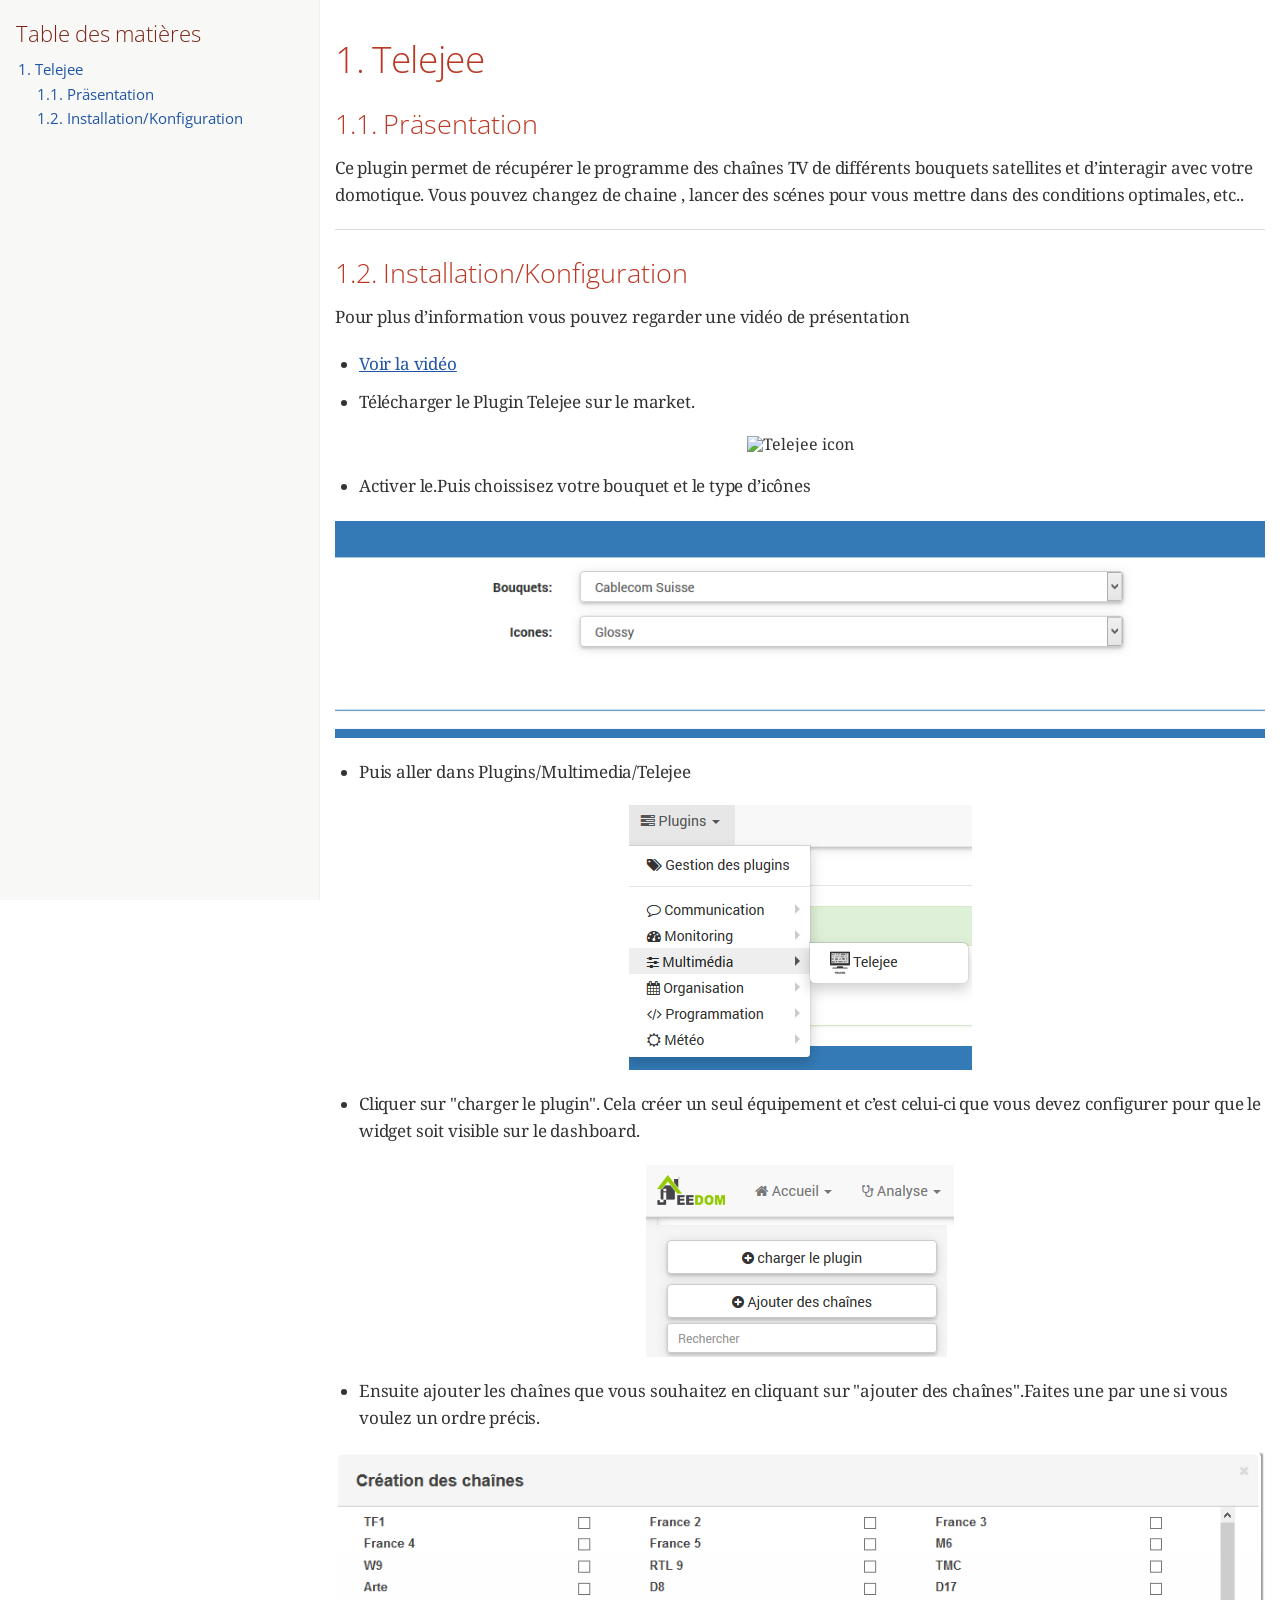
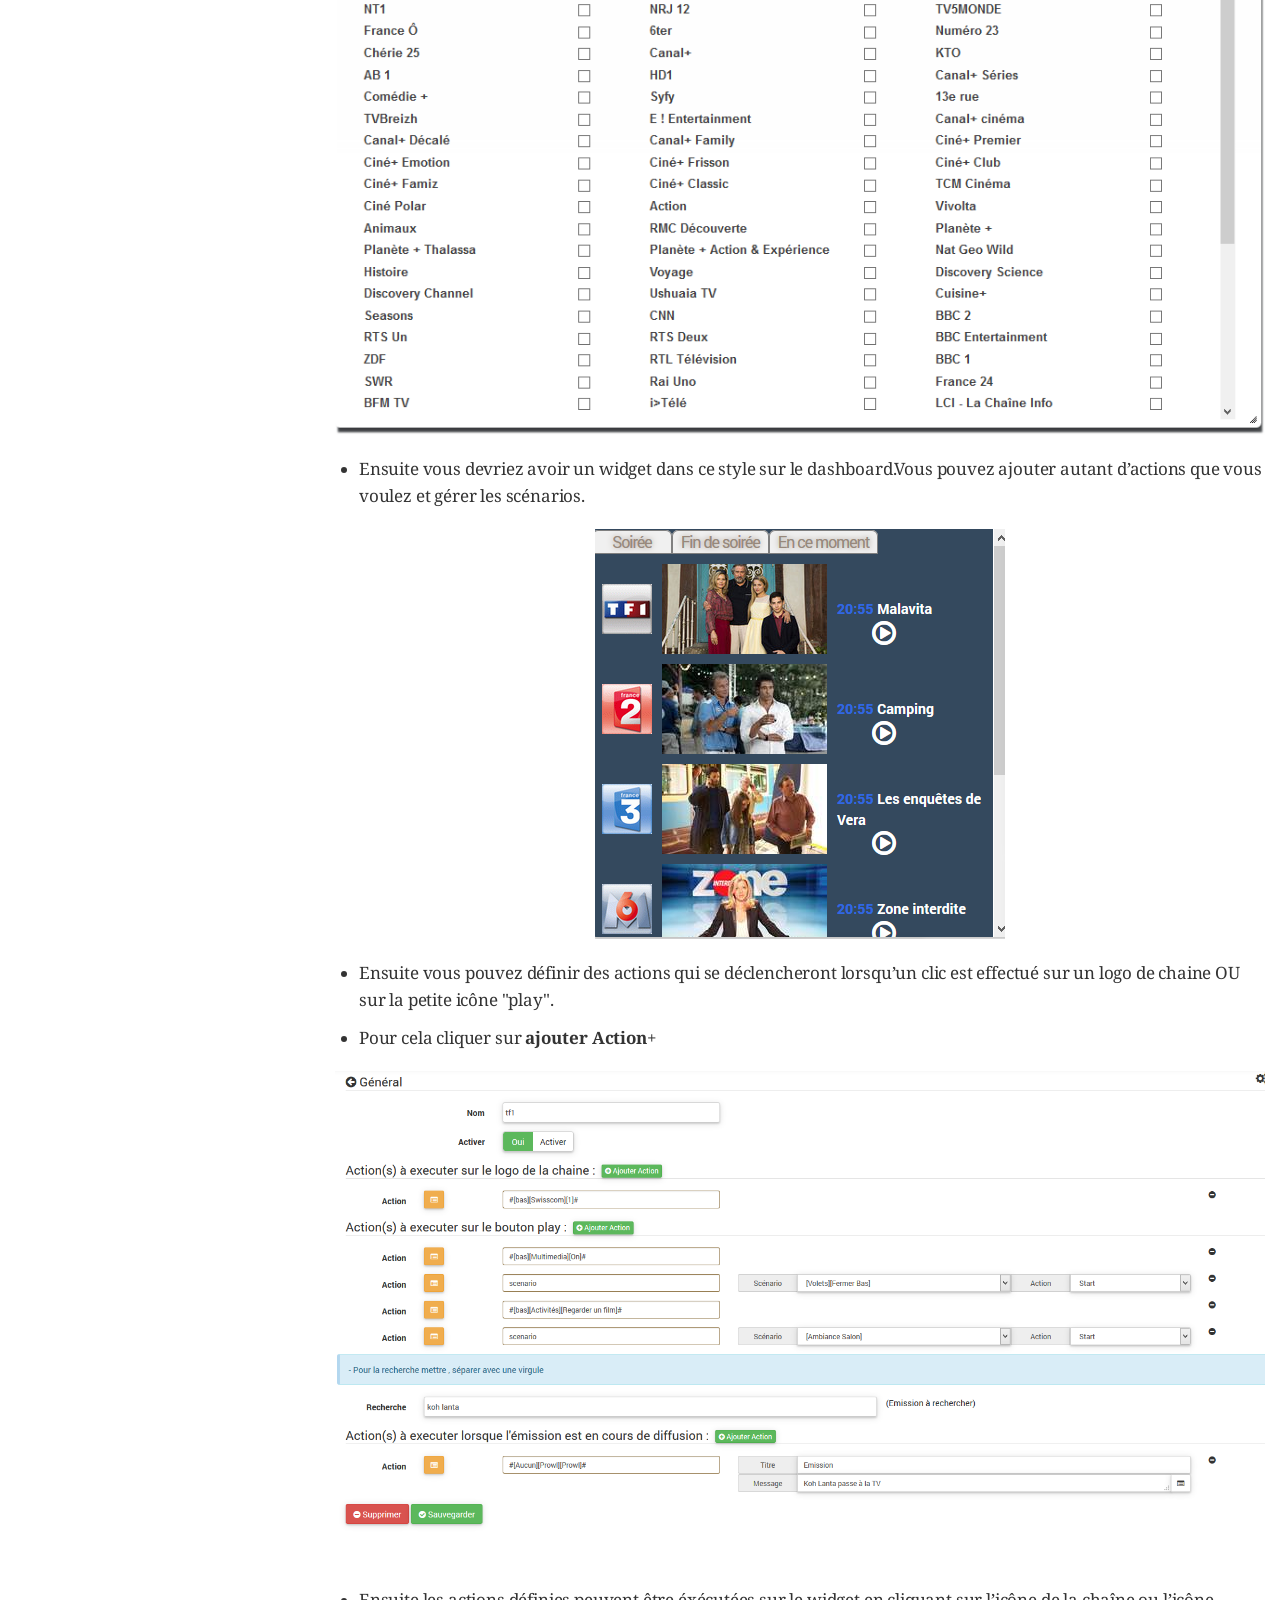
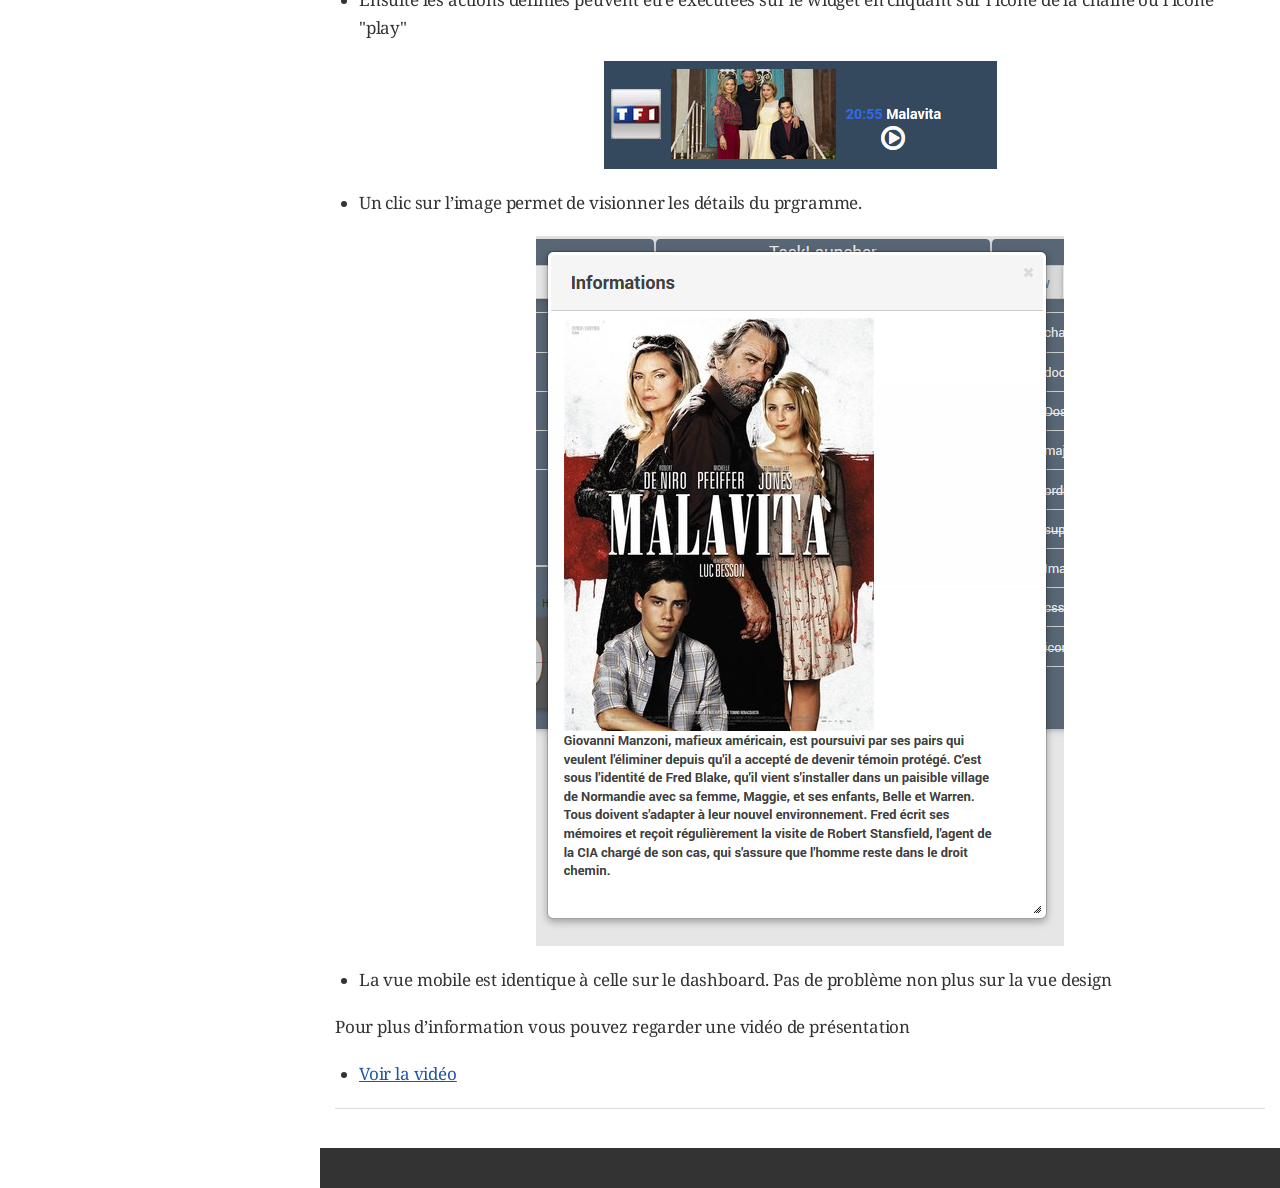
==== doc/de_DE/index.html @ ba4687e6 "first commit" ====
<!DOCTYPE html>
<html lang="en">
<head>
<meta charset="UTF-8">
<!--[if IE]><meta http-equiv="X-UA-Compatible" content="IE=edge"><![endif]-->
<meta name="viewport" content="width=device-width, initial-scale=1.0">
<meta name="generator" content="Asciidoctor 1.5.3.dev">
<title>Telejee</title>
<link rel="stylesheet" href="https://fonts.googleapis.com/css?family=Open+Sans:300,300italic,400,400italic,600,600italic%7CNoto+Serif:400,400italic,700,700italic%7CDroid+Sans+Mono:400,700">
<style>
/* Asciidoctor default stylesheet | MIT License | http://asciidoctor.org */
/* Remove the comments around the @import statement below when using this as a custom stylesheet */
/*@import "https://fonts.googleapis.com/css?family=Open+Sans:300,300italic,400,400italic,600,600italic%7CNoto+Serif:400,400italic,700,700italic%7CDroid+Sans+Mono:400,700";*/
article,aside,details,figcaption,figure,footer,header,hgroup,main,nav,section,summary{display:block}
audio,canvas,video{display:inline-block}
audio:not([controls]){display:none;height:0}
[hidden],template{display:none}
script{display:none!important}
html{font-family:sans-serif;-ms-text-size-adjust:100%;-webkit-text-size-adjust:100%}
body{margin:0}
a{background:transparent}
a:focus{outline:thin dotted}
a:active,a:hover{outline:0}
h1{font-size:2em;margin:.67em 0}
abbr[title]{border-bottom:1px dotted}
b,strong{font-weight:bold}
dfn{font-style:italic}
hr{-moz-box-sizing:content-box;box-sizing:content-box;height:0}
mark{background:#ff0;color:#000}
code,kbd,pre,samp{font-family:monospace;font-size:1em}
pre{white-space:pre-wrap}
q{quotes:"\201C" "\201D" "\2018" "\2019"}
small{font-size:80%}
sub,sup{font-size:75%;line-height:0;position:relative;vertical-align:baseline}
sup{top:-.5em}
sub{bottom:-.25em}
img{border:0}
svg:not(:root){overflow:hidden}
figure{margin:0}
fieldset{border:1px solid silver;margin:0 2px;padding:.35em .625em .75em}
legend{border:0;padding:0}
button,input,select,textarea{font-family:inherit;font-size:100%;margin:0}
button,input{line-height:normal}
button,select{text-transform:none}
button,html input[type="button"],input[type="reset"],input[type="submit"]{-webkit-appearance:button;cursor:pointer}
button[disabled],html input[disabled]{cursor:default}
input[type="checkbox"],input[type="radio"]{box-sizing:border-box;padding:0}
input[type="search"]{-webkit-appearance:textfield;-moz-box-sizing:content-box;-webkit-box-sizing:content-box;box-sizing:content-box}
input[type="search"]::-webkit-search-cancel-button,input[type="search"]::-webkit-search-decoration{-webkit-appearance:none}
button::-moz-focus-inner,input::-moz-focus-inner{border:0;padding:0}
textarea{overflow:auto;vertical-align:top}
table{border-collapse:collapse;border-spacing:0}
*,*:before,*:after{-moz-box-sizing:border-box;-webkit-box-sizing:border-box;box-sizing:border-box}
html,body{font-size:100%}
body{background:#fff;color:rgba(0,0,0,.8);padding:0;margin:0;font-family:"Noto Serif","DejaVu Serif",serif;font-weight:400;font-style:normal;line-height:1;position:relative;cursor:auto}
a:hover{cursor:pointer}
img,object,embed{max-width:100%;height:auto}
object,embed{height:100%}
img{-ms-interpolation-mode:bicubic}
#map_canvas img,#map_canvas embed,#map_canvas object,.map_canvas img,.map_canvas embed,.map_canvas object{max-width:none!important}
.left{float:left!important}
.right{float:right!important}
.text-left{text-align:left!important}
.text-right{text-align:right!important}
.text-center{text-align:center!important}
.text-justify{text-align:justify!important}
.hide{display:none}
.antialiased,body{-webkit-font-smoothing:antialiased}
img{display:inline-block;vertical-align:middle}
textarea{height:auto;min-height:50px}
select{width:100%}
p.lead,.paragraph.lead>p,#preamble>.sectionbody>.paragraph:first-of-type p{font-size:1.21875em;line-height:1.6}
.subheader,.admonitionblock td.content>.title,.audioblock>.title,.exampleblock>.title,.imageblock>.title,.listingblock>.title,.literalblock>.title,.stemblock>.title,.openblock>.title,.paragraph>.title,.quoteblock>.title,table.tableblock>.title,.verseblock>.title,.videoblock>.title,.dlist>.title,.olist>.title,.ulist>.title,.qlist>.title,.hdlist>.title{line-height:1.45;color:#7a2518;font-weight:400;margin-top:0;margin-bottom:.25em}
div,dl,dt,dd,ul,ol,li,h1,h2,h3,#toctitle,.sidebarblock>.content>.title,h4,h5,h6,pre,form,p,blockquote,th,td{margin:0;padding:0;direction:ltr}
a{color:#2156a5;text-decoration:underline;line-height:inherit}
a:hover,a:focus{color:#1d4b8f}
a img{border:none}
p{font-family:inherit;font-weight:400;font-size:1em;line-height:1.6;margin-bottom:1.25em;text-rendering:optimizeLegibility}
p aside{font-size:.875em;line-height:1.35;font-style:italic}
h1,h2,h3,#toctitle,.sidebarblock>.content>.title,h4,h5,h6{font-family:"Open Sans","DejaVu Sans",sans-serif;font-weight:300;font-style:normal;color:#ba3925;text-rendering:optimizeLegibility;margin-top:1em;margin-bottom:.5em;line-height:1.0125em}
h1 small,h2 small,h3 small,#toctitle small,.sidebarblock>.content>.title small,h4 small,h5 small,h6 small{font-size:60%;color:#e99b8f;line-height:0}
h1{font-size:2.125em}
h2{font-size:1.6875em}
h3,#toctitle,.sidebarblock>.content>.title{font-size:1.375em}
h4,h5{font-size:1.125em}
h6{font-size:1em}
hr{border:solid #ddddd8;border-width:1px 0 0;clear:both;margin:1.25em 0 1.1875em;height:0}
em,i{font-style:italic;line-height:inherit}
strong,b{font-weight:bold;line-height:inherit}
small{font-size:60%;line-height:inherit}
code{font-family:"Droid Sans Mono","DejaVu Sans Mono",monospace;font-weight:400;color:rgba(0,0,0,.9)}
ul,ol,dl{font-size:1em;line-height:1.6;margin-bottom:1.25em;list-style-position:outside;font-family:inherit}
ul,ol,ul.no-bullet,ol.no-bullet{margin-left:1.5em}
ul li ul,ul li ol{margin-left:1.25em;margin-bottom:0;font-size:1em}
ul.square li ul,ul.circle li ul,ul.disc li ul{list-style:inherit}
ul.square{list-style-type:square}
ul.circle{list-style-type:circle}
ul.disc{list-style-type:disc}
ul.no-bullet{list-style:none}
ol li ul,ol li ol{margin-left:1.25em;margin-bottom:0}
dl dt{margin-bottom:.3125em;font-weight:bold}
dl dd{margin-bottom:1.25em}
abbr,acronym{text-transform:uppercase;font-size:90%;color:rgba(0,0,0,.8);border-bottom:1px dotted #ddd;cursor:help}
abbr{text-transform:none}
blockquote{margin:0 0 1.25em;padding:.5625em 1.25em 0 1.1875em;border-left:1px solid #ddd}
blockquote cite{display:block;font-size:.9375em;color:rgba(0,0,0,.6)}
blockquote cite:before{content:"\2014 \0020"}
blockquote cite a,blockquote cite a:visited{color:rgba(0,0,0,.6)}
blockquote,blockquote p{line-height:1.6;color:rgba(0,0,0,.85)}
@media only screen and (min-width:768px){h1,h2,h3,#toctitle,.sidebarblock>.content>.title,h4,h5,h6{line-height:1.2}
h1{font-size:2.75em}
h2{font-size:2.3125em}
h3,#toctitle,.sidebarblock>.content>.title{font-size:1.6875em}
h4{font-size:1.4375em}}table{background:#fff;margin-bottom:1.25em;border:solid 1px #dedede}
table thead,table tfoot{background:#f7f8f7;font-weight:bold}
table thead tr th,table thead tr td,table tfoot tr th,table tfoot tr td{padding:.5em .625em .625em;font-size:inherit;color:rgba(0,0,0,.8);text-align:left}
table tr th,table tr td{padding:.5625em .625em;font-size:inherit;color:rgba(0,0,0,.8)}
table tr.even,table tr.alt,table tr:nth-of-type(even){background:#f8f8f7}
table thead tr th,table tfoot tr th,table tbody tr td,table tr td,table tfoot tr td{display:table-cell;line-height:1.6}
h1,h2,h3,#toctitle,.sidebarblock>.content>.title,h4,h5,h6{line-height:1.2;word-spacing:-.05em}
h1 strong,h2 strong,h3 strong,#toctitle strong,.sidebarblock>.content>.title strong,h4 strong,h5 strong,h6 strong{font-weight:400}
.clearfix:before,.clearfix:after,.float-group:before,.float-group:after{content:" ";display:table}
.clearfix:after,.float-group:after{clear:both}
*:not(pre)>code{font-size:.9375em;font-style:normal!important;letter-spacing:0;padding:.1em .5ex;word-spacing:-.15em;background-color:#f7f7f8;-webkit-border-radius:4px;border-radius:4px;line-height:1.45;text-rendering:optimizeSpeed}
pre,pre>code{line-height:1.45;color:rgba(0,0,0,.9);font-family:"Droid Sans Mono","DejaVu Sans Mono",monospace;font-weight:400;text-rendering:optimizeSpeed}
.keyseq{color:rgba(51,51,51,.8)}
kbd{display:inline-block;color:rgba(0,0,0,.8);font-size:.75em;line-height:1.4;background-color:#f7f7f7;border:1px solid #ccc;-webkit-border-radius:3px;border-radius:3px;-webkit-box-shadow:0 1px 0 rgba(0,0,0,.2),0 0 0 .1em white inset;box-shadow:0 1px 0 rgba(0,0,0,.2),0 0 0 .1em #fff inset;margin:-.15em .15em 0 .15em;padding:.2em .6em .2em .5em;vertical-align:middle;white-space:nowrap}
.keyseq kbd:first-child{margin-left:0}
.keyseq kbd:last-child{margin-right:0}
.menuseq,.menu{color:rgba(0,0,0,.8)}
b.button:before,b.button:after{position:relative;top:-1px;font-weight:400}
b.button:before{content:"[";padding:0 3px 0 2px}
b.button:after{content:"]";padding:0 2px 0 3px}
p a>code:hover{color:rgba(0,0,0,.9)}
#header,#content,#footnotes,#footer{width:100%;margin-left:auto;margin-right:auto;margin-top:0;margin-bottom:0;max-width:62.5em;*zoom:1;position:relative;padding-left:.9375em;padding-right:.9375em}
#header:before,#header:after,#content:before,#content:after,#footnotes:before,#footnotes:after,#footer:before,#footer:after{content:" ";display:table}
#header:after,#content:after,#footnotes:after,#footer:after{clear:both}
#content{margin-top:1.25em}
#content:before{content:none}
#header>h1:first-child{color:rgba(0,0,0,.85);margin-top:2.25rem;margin-bottom:0}
#header>h1:first-child+#toc{margin-top:8px;border-top:1px solid #ddddd8}
#header>h1:only-child,body.toc2 #header>h1:nth-last-child(2){border-bottom:1px solid #ddddd8;padding-bottom:8px}
#header .details{border-bottom:1px solid #ddddd8;line-height:1.45;padding-top:.25em;padding-bottom:.25em;padding-left:.25em;color:rgba(0,0,0,.6);display:-ms-flexbox;display:-webkit-flex;display:flex;-ms-flex-flow:row wrap;-webkit-flex-flow:row wrap;flex-flow:row wrap}
#header .details span:first-child{margin-left:-.125em}
#header .details span.email a{color:rgba(0,0,0,.85)}
#header .details br{display:none}
#header .details br+span:before{content:"\00a0\2013\00a0"}
#header .details br+span.author:before{content:"\00a0\22c5\00a0";color:rgba(0,0,0,.85)}
#header .details br+span#revremark:before{content:"\00a0|\00a0"}
#header #revnumber{text-transform:capitalize}
#header #revnumber:after{content:"\00a0"}
#content>h1:first-child:not([class]){color:rgba(0,0,0,.85);border-bottom:1px solid #ddddd8;padding-bottom:8px;margin-top:0;padding-top:1rem;margin-bottom:1.25rem}
#toc{border-bottom:1px solid #efefed;padding-bottom:.5em}
#toc>ul{margin-left:.125em}
#toc ul.sectlevel0>li>a{font-style:italic}
#toc ul.sectlevel0 ul.sectlevel1{margin:.5em 0}
#toc ul{font-family:"Open Sans","DejaVu Sans",sans-serif;list-style-type:none}
#toc a{text-decoration:none}
#toc a:active{text-decoration:underline}
#toctitle{color:#7a2518;font-size:1.2em}
@media only screen and (min-width:768px){#toctitle{font-size:1.375em}
body.toc2{padding-left:15em;padding-right:0}
#toc.toc2{margin-top:0!important;background-color:#f8f8f7;position:fixed;width:15em;left:0;top:0;border-right:1px solid #efefed;border-top-width:0!important;border-bottom-width:0!important;z-index:1000;padding:1.25em 1em;height:100%;overflow:auto}
#toc.toc2 #toctitle{margin-top:0;font-size:1.2em}
#toc.toc2>ul{font-size:.9em;margin-bottom:0}
#toc.toc2 ul ul{margin-left:0;padding-left:1em}
#toc.toc2 ul.sectlevel0 ul.sectlevel1{padding-left:0;margin-top:.5em;margin-bottom:.5em}
body.toc2.toc-right{padding-left:0;padding-right:15em}
body.toc2.toc-right #toc.toc2{border-right-width:0;border-left:1px solid #efefed;left:auto;right:0}}@media only screen and (min-width:1280px){body.toc2{padding-left:20em;padding-right:0}
#toc.toc2{width:20em}
#toc.toc2 #toctitle{font-size:1.375em}
#toc.toc2>ul{font-size:.95em}
#toc.toc2 ul ul{padding-left:1.25em}
body.toc2.toc-right{padding-left:0;padding-right:20em}}#content #toc{border-style:solid;border-width:1px;border-color:#e0e0dc;margin-bottom:1.25em;padding:1.25em;background:#f8f8f7;-webkit-border-radius:4px;border-radius:4px}
#content #toc>:first-child{margin-top:0}
#content #toc>:last-child{margin-bottom:0}
#footer{max-width:100%;background-color:rgba(0,0,0,.8);padding:1.25em}
#footer-text{color:rgba(255,255,255,.8);line-height:1.44}
.sect1{padding-bottom:.625em}
@media only screen and (min-width:768px){.sect1{padding-bottom:1.25em}}.sect1+.sect1{border-top:1px solid #efefed}
#content h1>a.anchor,h2>a.anchor,h3>a.anchor,#toctitle>a.anchor,.sidebarblock>.content>.title>a.anchor,h4>a.anchor,h5>a.anchor,h6>a.anchor{position:absolute;z-index:1001;width:1.5ex;margin-left:-1.5ex;display:block;text-decoration:none!important;visibility:hidden;text-align:center;font-weight:400}
#content h1>a.anchor:before,h2>a.anchor:before,h3>a.anchor:before,#toctitle>a.anchor:before,.sidebarblock>.content>.title>a.anchor:before,h4>a.anchor:before,h5>a.anchor:before,h6>a.anchor:before{content:"\00A7";font-size:.85em;display:block;padding-top:.1em}
#content h1:hover>a.anchor,#content h1>a.anchor:hover,h2:hover>a.anchor,h2>a.anchor:hover,h3:hover>a.anchor,#toctitle:hover>a.anchor,.sidebarblock>.content>.title:hover>a.anchor,h3>a.anchor:hover,#toctitle>a.anchor:hover,.sidebarblock>.content>.title>a.anchor:hover,h4:hover>a.anchor,h4>a.anchor:hover,h5:hover>a.anchor,h5>a.anchor:hover,h6:hover>a.anchor,h6>a.anchor:hover{visibility:visible}
#content h1>a.link,h2>a.link,h3>a.link,#toctitle>a.link,.sidebarblock>.content>.title>a.link,h4>a.link,h5>a.link,h6>a.link{color:#ba3925;text-decoration:none}
#content h1>a.link:hover,h2>a.link:hover,h3>a.link:hover,#toctitle>a.link:hover,.sidebarblock>.content>.title>a.link:hover,h4>a.link:hover,h5>a.link:hover,h6>a.link:hover{color:#a53221}
.audioblock,.imageblock,.literalblock,.listingblock,.stemblock,.videoblock{margin-bottom:1.25em}
.admonitionblock td.content>.title,.audioblock>.title,.exampleblock>.title,.imageblock>.title,.listingblock>.title,.literalblock>.title,.stemblock>.title,.openblock>.title,.paragraph>.title,.quoteblock>.title,table.tableblock>.title,.verseblock>.title,.videoblock>.title,.dlist>.title,.olist>.title,.ulist>.title,.qlist>.title,.hdlist>.title{text-rendering:optimizeLegibility;text-align:left;font-family:"Noto Serif","DejaVu Serif",serif;font-size:1rem;font-style:italic}
table.tableblock>caption.title{white-space:nowrap;overflow:visible;max-width:0}
.paragraph.lead>p,#preamble>.sectionbody>.paragraph:first-of-type p{color:rgba(0,0,0,.85)}
table.tableblock #preamble>.sectionbody>.paragraph:first-of-type p{font-size:inherit}
.admonitionblock>table{border-collapse:separate;border:0;background:none;width:100%}
.admonitionblock>table td.icon{text-align:center;width:80px}
.admonitionblock>table td.icon img{max-width:none}
.admonitionblock>table td.icon .title{font-weight:bold;font-family:"Open Sans","DejaVu Sans",sans-serif;text-transform:uppercase}
.admonitionblock>table td.content{padding-left:1.125em;padding-right:1.25em;border-left:1px solid #ddddd8;color:rgba(0,0,0,.6)}
.admonitionblock>table td.content>:last-child>:last-child{margin-bottom:0}
.exampleblock>.content{border-style:solid;border-width:1px;border-color:#e6e6e6;margin-bottom:1.25em;padding:1.25em;background:#fff;-webkit-border-radius:4px;border-radius:4px}
.exampleblock>.content>:first-child{margin-top:0}
.exampleblock>.content>:last-child{margin-bottom:0}
.sidebarblock{border-style:solid;border-width:1px;border-color:#e0e0dc;margin-bottom:1.25em;padding:1.25em;background:#f8f8f7;-webkit-border-radius:4px;border-radius:4px}
.sidebarblock>:first-child{margin-top:0}
.sidebarblock>:last-child{margin-bottom:0}
.sidebarblock>.content>.title{color:#7a2518;margin-top:0;text-align:center}
.exampleblock>.content>:last-child>:last-child,.exampleblock>.content .olist>ol>li:last-child>:last-child,.exampleblock>.content .ulist>ul>li:last-child>:last-child,.exampleblock>.content .qlist>ol>li:last-child>:last-child,.sidebarblock>.content>:last-child>:last-child,.sidebarblock>.content .olist>ol>li:last-child>:last-child,.sidebarblock>.content .ulist>ul>li:last-child>:last-child,.sidebarblock>.content .qlist>ol>li:last-child>:last-child{margin-bottom:0}
.literalblock pre,.listingblock pre:not(.highlight),.listingblock pre[class="highlight"],.listingblock pre[class^="highlight "],.listingblock pre.CodeRay,.listingblock pre.prettyprint{background:#f7f7f8}
.sidebarblock .literalblock pre,.sidebarblock .listingblock pre:not(.highlight),.sidebarblock .listingblock pre[class="highlight"],.sidebarblock .listingblock pre[class^="highlight "],.sidebarblock .listingblock pre.CodeRay,.sidebarblock .listingblock pre.prettyprint{background:#f2f1f1}
.literalblock pre,.literalblock pre[class],.listingblock pre,.listingblock pre[class]{-webkit-border-radius:4px;border-radius:4px;word-wrap:break-word;padding:1em;font-size:.8125em}
.literalblock pre.nowrap,.literalblock pre[class].nowrap,.listingblock pre.nowrap,.listingblock pre[class].nowrap{overflow-x:auto;white-space:pre;word-wrap:normal}
@media only screen and (min-width:768px){.literalblock pre,.literalblock pre[class],.listingblock pre,.listingblock pre[class]{font-size:.90625em}}@media only screen and (min-width:1280px){.literalblock pre,.literalblock pre[class],.listingblock pre,.listingblock pre[class]{font-size:1em}}.literalblock.output pre{color:#f7f7f8;background-color:rgba(0,0,0,.9)}
.listingblock pre.highlightjs{padding:0}
.listingblock pre.highlightjs>code{padding:1em;-webkit-border-radius:4px;border-radius:4px}
.listingblock pre.prettyprint{border-width:0}
.listingblock>.content{position:relative}
.listingblock code[data-lang]:before{display:none;content:attr(data-lang);position:absolute;font-size:.75em;top:.425rem;right:.5rem;line-height:1;text-transform:uppercase;color:#999}
.listingblock:hover code[data-lang]:before{display:block}
.listingblock.terminal pre .command:before{content:attr(data-prompt);padding-right:.5em;color:#999}
.listingblock.terminal pre .command:not([data-prompt]):before{content:"$"}
table.pyhltable{border-collapse:separate;border:0;margin-bottom:0;background:none}
table.pyhltable td{vertical-align:top;padding-top:0;padding-bottom:0}
table.pyhltable td.code{padding-left:.75em;padding-right:0}
pre.pygments .lineno,table.pyhltable td:not(.code){color:#999;padding-left:0;padding-right:.5em;border-right:1px solid #ddddd8}
pre.pygments .lineno{display:inline-block;margin-right:.25em}
table.pyhltable .linenodiv{background:none!important;padding-right:0!important}
.quoteblock{margin:0 1em 1.25em 1.5em;display:table}
.quoteblock>.title{margin-left:-1.5em;margin-bottom:.75em}
.quoteblock blockquote,.quoteblock blockquote p{color:rgba(0,0,0,.85);font-size:1.15rem;line-height:1.75;word-spacing:.1em;letter-spacing:0;font-style:italic;text-align:justify}
.quoteblock blockquote{margin:0;padding:0;border:0}
.quoteblock blockquote:before{content:"\201c";float:left;font-size:2.75em;font-weight:bold;line-height:.6em;margin-left:-.6em;color:#7a2518;text-shadow:0 1px 2px rgba(0,0,0,.1)}
.quoteblock blockquote>.paragraph:last-child p{margin-bottom:0}
.quoteblock .attribution{margin-top:.5em;margin-right:.5ex;text-align:right}
.quoteblock .quoteblock{margin-left:0;margin-right:0;padding:.5em 0;border-left:3px solid rgba(0,0,0,.6)}
.quoteblock .quoteblock blockquote{padding:0 0 0 .75em}
.quoteblock .quoteblock blockquote:before{display:none}
.verseblock{margin:0 1em 1.25em 1em}
.verseblock pre{font-family:"Open Sans","DejaVu Sans",sans;font-size:1.15rem;color:rgba(0,0,0,.85);font-weight:300;text-rendering:optimizeLegibility}
.verseblock pre strong{font-weight:400}
.verseblock .attribution{margin-top:1.25rem;margin-left:.5ex}
.quoteblock .attribution,.verseblock .attribution{font-size:.9375em;line-height:1.45;font-style:italic}
.quoteblock .attribution br,.verseblock .attribution br{display:none}
.quoteblock .attribution cite,.verseblock .attribution cite{display:block;letter-spacing:-.05em;color:rgba(0,0,0,.6)}
.quoteblock.abstract{margin:0 0 1.25em 0;display:block}
.quoteblock.abstract blockquote,.quoteblock.abstract blockquote p{text-align:left;word-spacing:0}
.quoteblock.abstract blockquote:before,.quoteblock.abstract blockquote p:first-of-type:before{display:none}
table.tableblock{max-width:100%;border-collapse:separate}
table.tableblock td>.paragraph:last-child p>p:last-child,table.tableblock th>p:last-child,table.tableblock td>p:last-child{margin-bottom:0}
table.spread{width:100%}
table.tableblock,th.tableblock,td.tableblock{border:0 solid #dedede}
table.grid-all th.tableblock,table.grid-all td.tableblock{border-width:0 1px 1px 0}
table.grid-all tfoot>tr>th.tableblock,table.grid-all tfoot>tr>td.tableblock{border-width:1px 1px 0 0}
table.grid-cols th.tableblock,table.grid-cols td.tableblock{border-width:0 1px 0 0}
table.grid-all *>tr>.tableblock:last-child,table.grid-cols *>tr>.tableblock:last-child{border-right-width:0}
table.grid-rows th.tableblock,table.grid-rows td.tableblock{border-width:0 0 1px 0}
table.grid-all tbody>tr:last-child>th.tableblock,table.grid-all tbody>tr:last-child>td.tableblock,table.grid-all thead:last-child>tr>th.tableblock,table.grid-rows tbody>tr:last-child>th.tableblock,table.grid-rows tbody>tr:last-child>td.tableblock,table.grid-rows thead:last-child>tr>th.tableblock{border-bottom-width:0}
table.grid-rows tfoot>tr>th.tableblock,table.grid-rows tfoot>tr>td.tableblock{border-width:1px 0 0 0}
table.frame-all{border-width:1px}
table.frame-sides{border-width:0 1px}
table.frame-topbot{border-width:1px 0}
th.halign-left,td.halign-left{text-align:left}
th.halign-right,td.halign-right{text-align:right}
th.halign-center,td.halign-center{text-align:center}
th.valign-top,td.valign-top{vertical-align:top}
th.valign-bottom,td.valign-bottom{vertical-align:bottom}
th.valign-middle,td.valign-middle{vertical-align:middle}
table thead th,table tfoot th{font-weight:bold}
tbody tr th{display:table-cell;line-height:1.6;background:#f7f8f7}
tbody tr th,tbody tr th p,tfoot tr th,tfoot tr th p{color:rgba(0,0,0,.8);font-weight:bold}
p.tableblock>code:only-child{background:none;padding:0}
p.tableblock{font-size:1em}
td>div.verse{white-space:pre}
ol{margin-left:1.75em}
ul li ol{margin-left:1.5em}
dl dd{margin-left:1.125em}
dl dd:last-child,dl dd:last-child>:last-child{margin-bottom:0}
ol>li p,ul>li p,ul dd,ol dd,.olist .olist,.ulist .ulist,.ulist .olist,.olist .ulist{margin-bottom:.625em}
ul.unstyled,ol.unnumbered,ul.checklist,ul.none{list-style-type:none}
ul.unstyled,ol.unnumbered,ul.checklist{margin-left:.625em}
ul.checklist li>p:first-child>.fa-square-o:first-child,ul.checklist li>p:first-child>.fa-check-square-o:first-child{width:1em;font-size:.85em}
ul.checklist li>p:first-child>input[type="checkbox"]:first-child{width:1em;position:relative;top:1px}
ul.inline{margin:0 auto .625em auto;margin-left:-1.375em;margin-right:0;padding:0;list-style:none;overflow:hidden}
ul.inline>li{list-style:none;float:left;margin-left:1.375em;display:block}
ul.inline>li>*{display:block}
.unstyled dl dt{font-weight:400;font-style:normal}
ol.arabic{list-style-type:decimal}
ol.decimal{list-style-type:decimal-leading-zero}
ol.loweralpha{list-style-type:lower-alpha}
ol.upperalpha{list-style-type:upper-alpha}
ol.lowerroman{list-style-type:lower-roman}
ol.upperroman{list-style-type:upper-roman}
ol.lowergreek{list-style-type:lower-greek}
.hdlist>table,.colist>table{border:0;background:none}
.hdlist>table>tbody>tr,.colist>table>tbody>tr{background:none}
td.hdlist1{padding-right:.75em;font-weight:bold}
td.hdlist1,td.hdlist2{vertical-align:top}
.literalblock+.colist,.listingblock+.colist{margin-top:-.5em}
.colist>table tr>td:first-of-type{padding:0 .75em;line-height:1}
.colist>table tr>td:last-of-type{padding:.25em 0}
.thumb,.th{line-height:0;display:inline-block;border:solid 4px #fff;-webkit-box-shadow:0 0 0 1px #ddd;box-shadow:0 0 0 1px #ddd}
.imageblock.left,.imageblock[style*="float: left"]{margin:.25em .625em 1.25em 0}
.imageblock.right,.imageblock[style*="float: right"]{margin:.25em 0 1.25em .625em}
.imageblock>.title{margin-bottom:0}
.imageblock.thumb,.imageblock.th{border-width:6px}
.imageblock.thumb>.title,.imageblock.th>.title{padding:0 .125em}
.image.left,.image.right{margin-top:.25em;margin-bottom:.25em;display:inline-block;line-height:0}
.image.left{margin-right:.625em}
.image.right{margin-left:.625em}
a.image{text-decoration:none}
span.footnote,span.footnoteref{vertical-align:super;font-size:.875em}
span.footnote a,span.footnoteref a{text-decoration:none}
span.footnote a:active,span.footnoteref a:active{text-decoration:underline}
#footnotes{padding-top:.75em;padding-bottom:.75em;margin-bottom:.625em}
#footnotes hr{width:20%;min-width:6.25em;margin:-.25em 0 .75em 0;border-width:1px 0 0 0}
#footnotes .footnote{padding:0 .375em;line-height:1.3;font-size:.875em;margin-left:1.2em;text-indent:-1.2em;margin-bottom:.2em}
#footnotes .footnote a:first-of-type{font-weight:bold;text-decoration:none}
#footnotes .footnote:last-of-type{margin-bottom:0}
#content #footnotes{margin-top:-.625em;margin-bottom:0;padding:.75em 0}
.gist .file-data>table{border:0;background:#fff;width:100%;margin-bottom:0}
.gist .file-data>table td.line-data{width:99%}
div.unbreakable{page-break-inside:avoid}
.big{font-size:larger}
.small{font-size:smaller}
.underline{text-decoration:underline}
.overline{text-decoration:overline}
.line-through{text-decoration:line-through}
.aqua{color:#00bfbf}
.aqua-background{background-color:#00fafa}
.black{color:#000}
.black-background{background-color:#000}
.blue{color:#0000bf}
.blue-background{background-color:#0000fa}
.fuchsia{color:#bf00bf}
.fuchsia-background{background-color:#fa00fa}
.gray{color:#606060}
.gray-background{background-color:#7d7d7d}
.green{color:#006000}
.green-background{background-color:#007d00}
.lime{color:#00bf00}
.lime-background{background-color:#00fa00}
.maroon{color:#600000}
.maroon-background{background-color:#7d0000}
.navy{color:#000060}
.navy-background{background-color:#00007d}
.olive{color:#606000}
.olive-background{background-color:#7d7d00}
.purple{color:#600060}
.purple-background{background-color:#7d007d}
.red{color:#bf0000}
.red-background{background-color:#fa0000}
.silver{color:#909090}
.silver-background{background-color:#bcbcbc}
.teal{color:#006060}
.teal-background{background-color:#007d7d}
.white{color:#bfbfbf}
.white-background{background-color:#fafafa}
.yellow{color:#bfbf00}
.yellow-background{background-color:#fafa00}
span.icon>.fa{cursor:default}
.admonitionblock td.icon [class^="fa icon-"]{font-size:2.5em;text-shadow:1px 1px 2px rgba(0,0,0,.5);cursor:default}
.admonitionblock td.icon .icon-note:before{content:"\f05a";color:#19407c}
.admonitionblock td.icon .icon-tip:before{content:"\f0eb";text-shadow:1px 1px 2px rgba(155,155,0,.8);color:#111}
.admonitionblock td.icon .icon-warning:before{content:"\f071";color:#bf6900}
.admonitionblock td.icon .icon-caution:before{content:"\f06d";color:#bf3400}
.admonitionblock td.icon .icon-important:before{content:"\f06a";color:#bf0000}
.conum[data-value]{display:inline-block;color:#fff!important;background-color:rgba(0,0,0,.8);-webkit-border-radius:100px;border-radius:100px;text-align:center;font-size:.75em;width:1.67em;height:1.67em;line-height:1.67em;font-family:"Open Sans","DejaVu Sans",sans-serif;font-style:normal;font-weight:bold}
.conum[data-value] *{color:#fff!important}
.conum[data-value]+b{display:none}
.conum[data-value]:after{content:attr(data-value)}
pre .conum[data-value]{position:relative;top:-.125em}
b.conum *{color:inherit!important}
.conum:not([data-value]):empty{display:none}
h1,h2{letter-spacing:-.01em}
dt,th.tableblock,td.content{text-rendering:optimizeLegibility}
p,td.content{letter-spacing:-.01em}
p strong,td.content strong{letter-spacing:-.005em}
p,blockquote,dt,td.content{font-size:1.0625rem}
p{margin-bottom:1.25rem}
.sidebarblock p,.sidebarblock dt,.sidebarblock td.content,p.tableblock{font-size:1em}
.exampleblock>.content{background-color:#fffef7;border-color:#e0e0dc;-webkit-box-shadow:0 1px 4px #e0e0dc;box-shadow:0 1px 4px #e0e0dc}
.print-only{display:none!important}
@media print{@page{margin:1.25cm .75cm}
*{-webkit-box-shadow:none!important;box-shadow:none!important;text-shadow:none!important}
a{color:inherit!important;text-decoration:underline!important}
a.bare,a[href^="#"],a[href^="mailto:"]{text-decoration:none!important}
a[href^="http:"]:not(.bare):after,a[href^="https:"]:not(.bare):after{content:"(" attr(href) ")";display:inline-block;font-size:.875em;padding-left:.25em}
abbr[title]:after{content:" (" attr(title) ")"}
pre,blockquote,tr,img{page-break-inside:avoid}
thead{display:table-header-group}
img{max-width:100%!important}
p,blockquote,dt,td.content{font-size:1em;orphans:3;widows:3}
h2,h3,#toctitle,.sidebarblock>.content>.title{page-break-after:avoid}
#toc,.sidebarblock,.exampleblock>.content{background:none!important}
#toc{border-bottom:1px solid #ddddd8!important;padding-bottom:0!important}
.sect1{padding-bottom:0!important}
.sect1+.sect1{border:0!important}
#header>h1:first-child{margin-top:1.25rem}
body.book #header{text-align:center}
body.book #header>h1:first-child{border:0!important;margin:2.5em 0 1em 0}
body.book #header .details{border:0!important;display:block;padding:0!important}
body.book #header .details span:first-child{margin-left:0!important}
body.book #header .details br{display:block}
body.book #header .details br+span:before{content:none!important}
body.book #toc{border:0!important;text-align:left!important;padding:0!important;margin:0!important}
body.book #toc,body.book #preamble,body.book h1.sect0,body.book .sect1>h2{page-break-before:always}
.listingblock code[data-lang]:before{display:block}
#footer{background:none!important;padding:0 .9375em}
#footer-text{color:rgba(0,0,0,.6)!important;font-size:.9em}
.hide-on-print{display:none!important}
.print-only{display:block!important}
.hide-for-print{display:none!important}
.show-for-print{display:inherit!important}}
</style>
<link rel="stylesheet" href="https://cdnjs.cloudflare.com/ajax/libs/font-awesome/4.3.0/css/font-awesome.min.css">
</head>
<body class="article toc2 toc-left">
<div id="header">
<div id="toc" class="toc2">
<div id="toctitle">Table des matières</div>
<ul class="sectlevel1">
<li><a href="#_telejee">1. Telejee</a>
<ul class="sectlevel2">
<li><a href="#_präsentation">1.1. Präsentation</a></li>
<li><a href="#_installation_konfiguration">1.2. Installation/Konfiguration</a></li>
</ul>
</li>
</ul>
</div>
</div>
<div id="content">
<div class="sect1">
<h2 id="_telejee">1. Telejee</h2>
<div class="sectionbody">
<div class="sect2">
<h3 id="_präsentation">1.1. Präsentation</h3>
<div class="paragraph">
<p>Ce plugin permet de récupérer le programme des chaînes TV de différents bouquets satellites et d&#8217;interagir avec votre domotique. Vous pouvez changez de chaine , lancer des scénes pour vous mettre dans des conditions optimales, etc..</p>
</div>
<hr>
</div>
<div class="sect2">
<h3 id="_installation_konfiguration">1.2. Installation/Konfiguration</h3>
<div class="paragraph">
<p>Pour plus d&#8217;information vous pouvez regarder une vidéo de présentation</p>
</div>
<div class="ulist">
<ul>
<li>
<p><a href="https://www.youtube.com/watch?v=UTECRBGEUtI">Voir la vidéo</a></p>
</li>
<li>
<p>Télécharger le Plugin Telejee sur le market.</p>
</li>
</ul>
</div>
<div class="imageblock" style="text-align: center">
<div class="content">
<img src="../images/Telejee_icon.png" alt="Telejee icon">
</div>
</div>
<div class="ulist">
<ul>
<li>
<p>Activer le.Puis choissisez votre bouquet et le type d&#8217;icônes</p>
</li>
</ul>
</div>
<div class="imageblock" style="text-align: center">
<div class="content">
<img src="../images/telejee1.png" alt="telejee1">
</div>
</div>
<div class="ulist">
<ul>
<li>
<p>Puis aller dans Plugins/Multimedia/Telejee</p>
</li>
</ul>
</div>
<div class="imageblock" style="text-align: center">
<div class="content">
<img src="../images/telejee3.png" alt="telejee3">
</div>
</div>
<div class="ulist">
<ul>
<li>
<p>Cliquer sur "charger le plugin". Cela créer un seul équipement et c&#8217;est celui-ci que vous devez configurer pour que le widget soit visible sur le dashboard.</p>
</li>
</ul>
</div>
<div class="imageblock" style="text-align: center">
<div class="content">
<img src="../images/telejee4.png" alt="telejee4">
</div>
</div>
<div class="ulist">
<ul>
<li>
<p>Ensuite ajouter les chaînes que vous souhaitez en cliquant sur "ajouter des chaînes".Faites une par une si vous voulez un ordre précis.</p>
</li>
</ul>
</div>
<div class="imageblock" style="text-align: center">
<div class="content">
<img src="../images/telejee2.png" alt="telejee2">
</div>
</div>
<div class="ulist">
<ul>
<li>
<p>Ensuite vous devriez avoir un widget dans ce style sur le dashboard.Vous pouvez ajouter autant d&#8217;actions que vous voulez et gérer les scénarios.</p>
</li>
</ul>
</div>
<div class="imageblock" style="text-align: center">
<div class="content">
<img src="../images/tv6.png" alt="tv6">
</div>
</div>
<div class="ulist">
<ul>
<li>
<p>Ensuite vous pouvez  définir des actions qui se déclencheront lorsqu&#8217;un clic est effectué sur un logo de chaine OU sur la petite icône "play".</p>
</li>
<li>
<p>Pour cela cliquer  sur <strong>ajouter Action</strong>+</p>
</li>
</ul>
</div>
<div class="imageblock" style="text-align: center">
<div class="content">
<img src="../images/telejee5.png" alt="telejee5">
</div>
</div>
<div class="ulist">
<ul>
<li>
<p>Ensuite les actions définies peuvent être éxécutées sur le widget en cliquant sur l&#8217;icône de la chaîne ou l&#8217;icône "play"</p>
</li>
</ul>
</div>
<div class="imageblock" style="text-align: center">
<div class="content">
<img src="../images/telejee6.png" alt="telejee6">
</div>
</div>
<div class="ulist">
<ul>
<li>
<p>Un clic sur l&#8217;image permet de visionner les détails du prgramme.</p>
</li>
</ul>
</div>
<div class="imageblock" style="text-align: center">
<div class="content">
<img src="../images/telejee7.png" alt="telejee7">
</div>
</div>
<div class="ulist">
<ul>
<li>
<p>La vue mobile est identique à celle sur le dashboard. Pas de problème non plus sur la vue design</p>
</li>
</ul>
</div>
<div class="paragraph">
<p>Pour plus d&#8217;information vous pouvez regarder une vidéo de présentation</p>
</div>
<div class="ulist">
<ul>
<li>
<p><a href="https://www.youtube.com/watch?v=UTECRBGEUtI">Voir la vidéo</a></p>
</li>
</ul>
</div>
<hr>
</div>
</div>
</div>
</div>
<div id="footer">
<div id="footer-text">
</div>
</div>
</body>
</html>
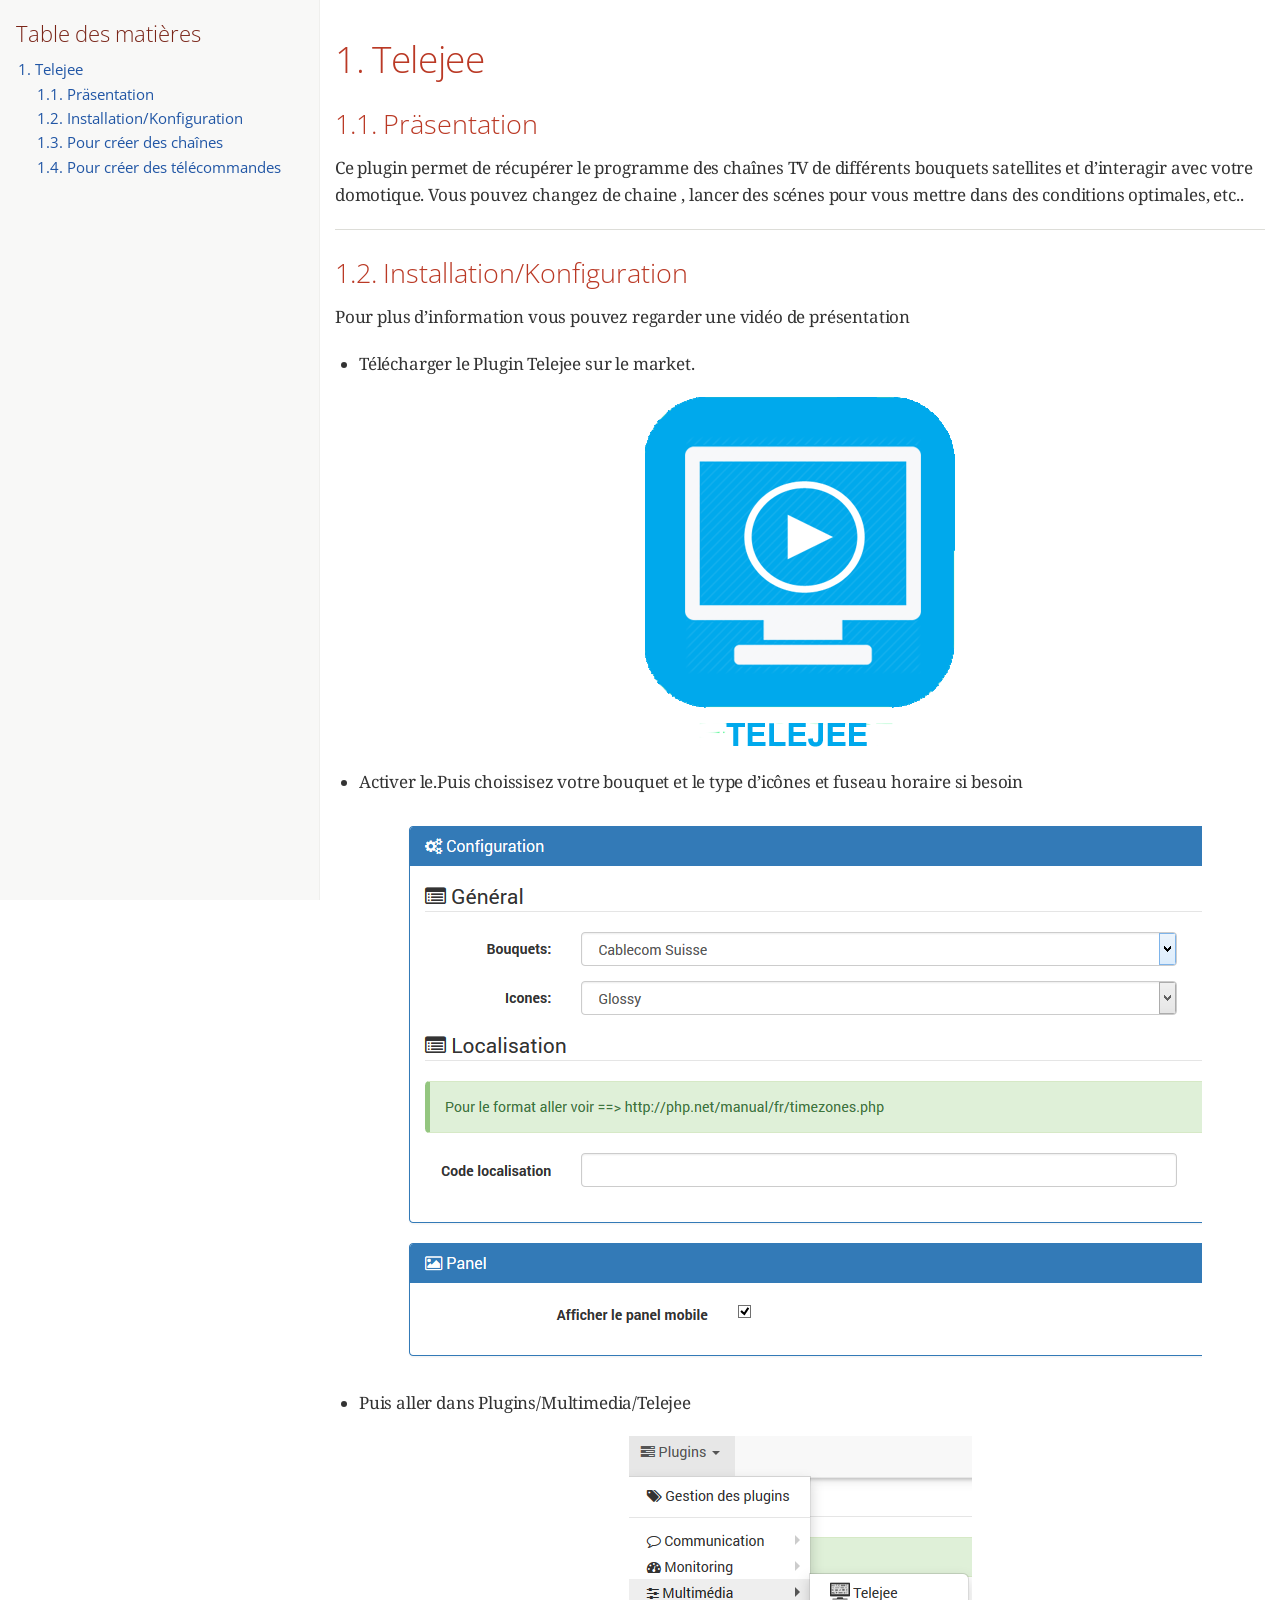
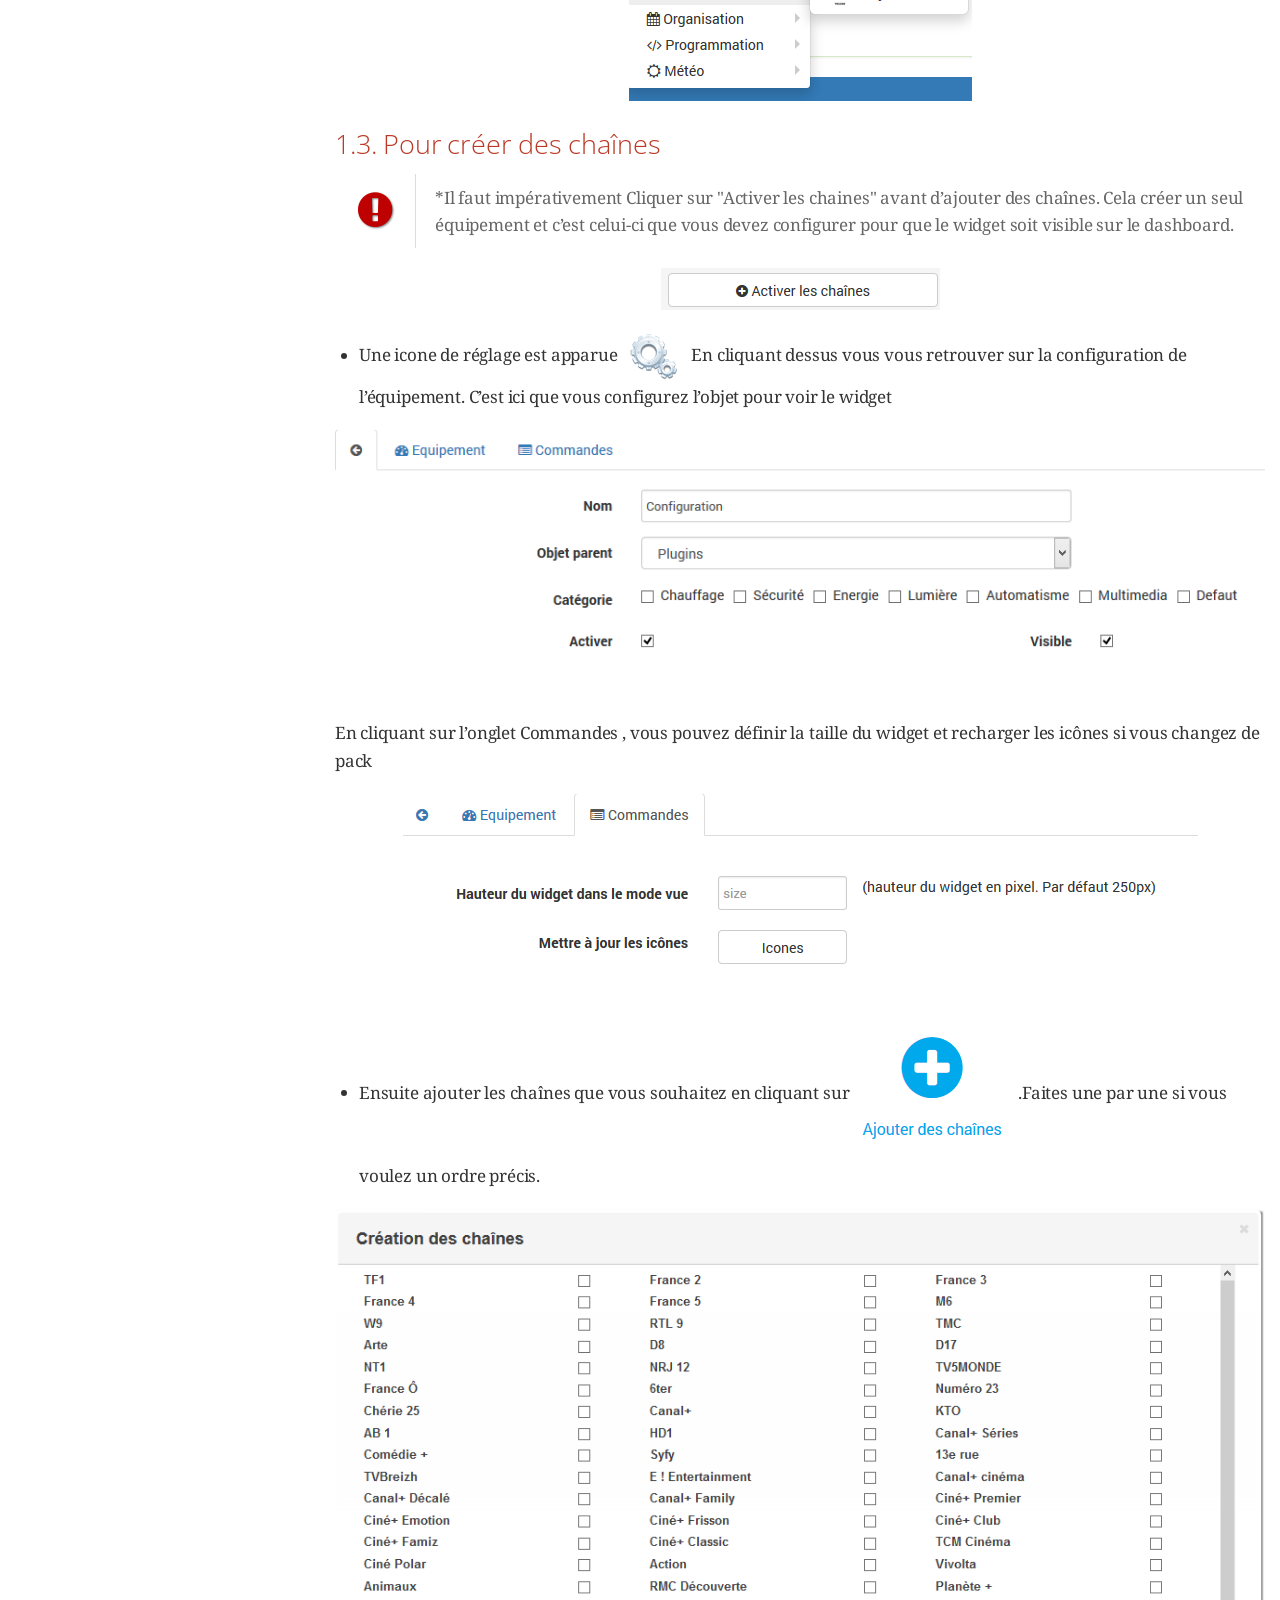
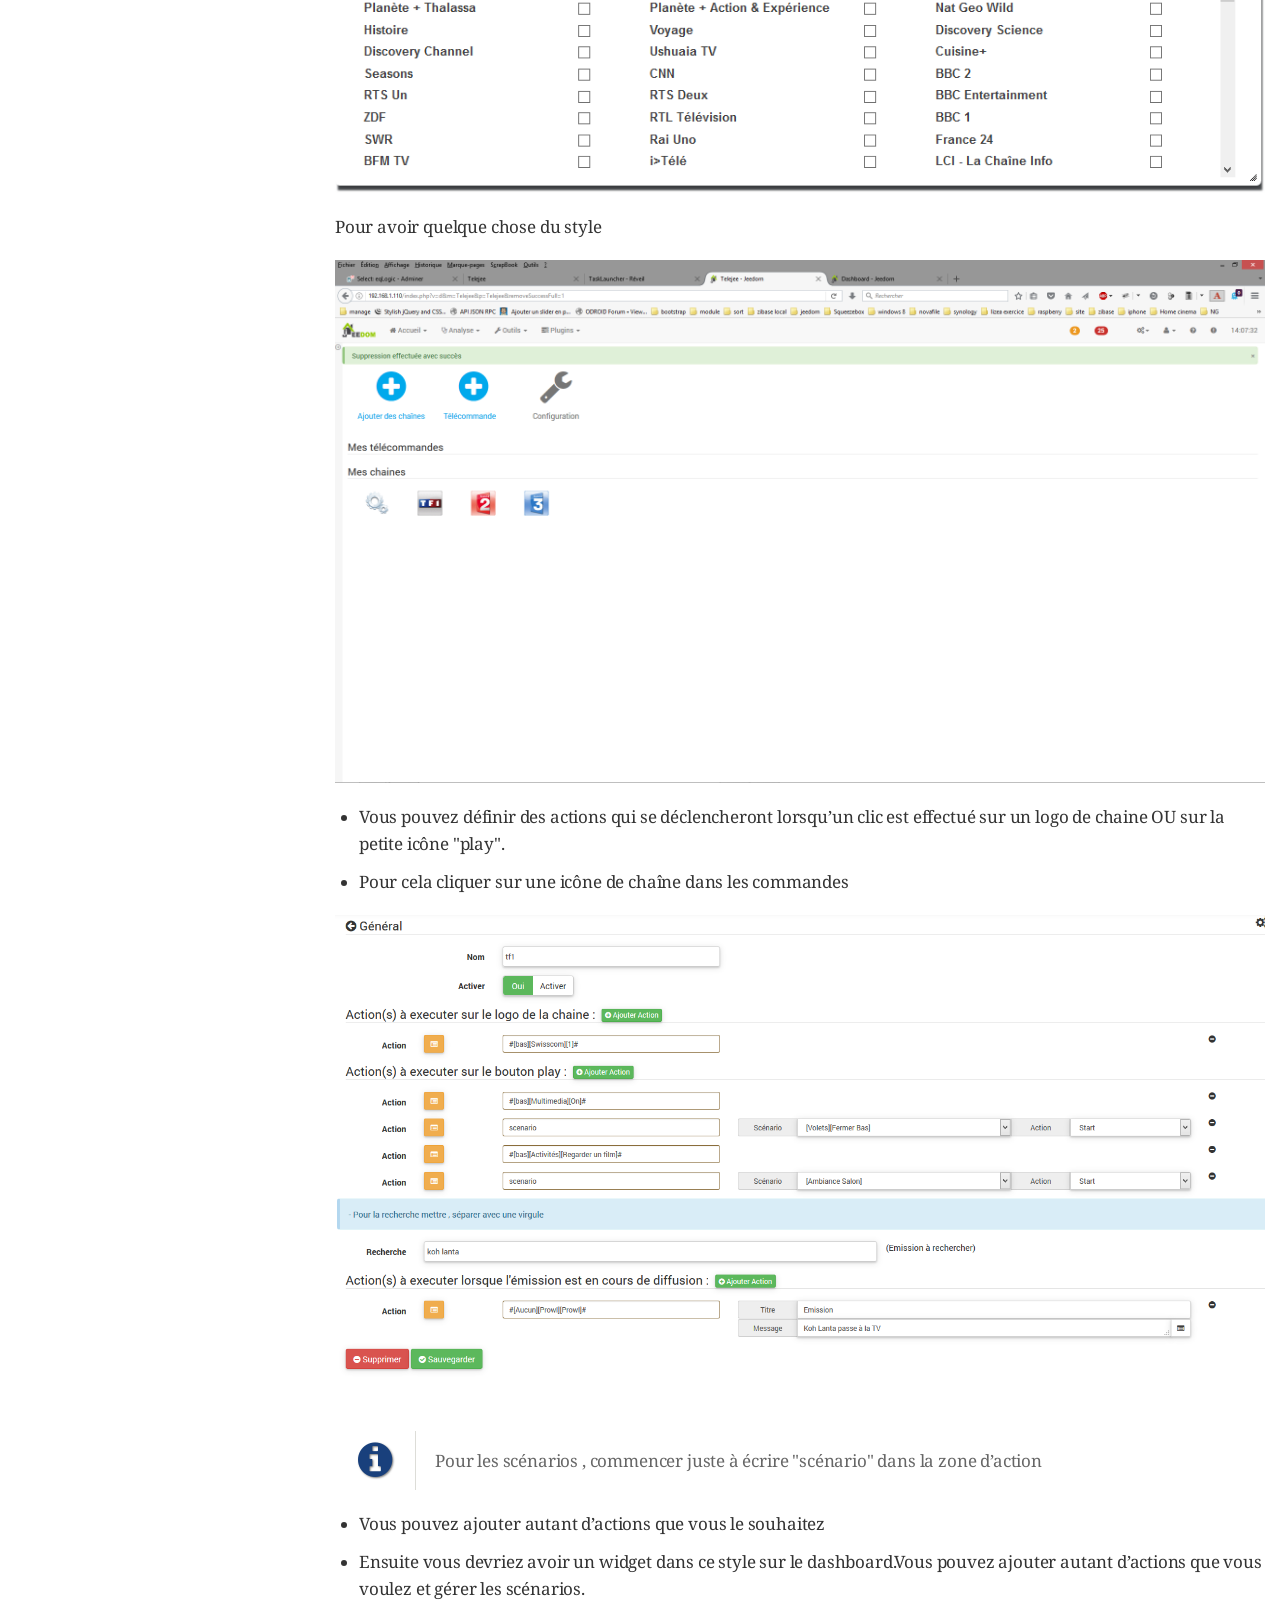
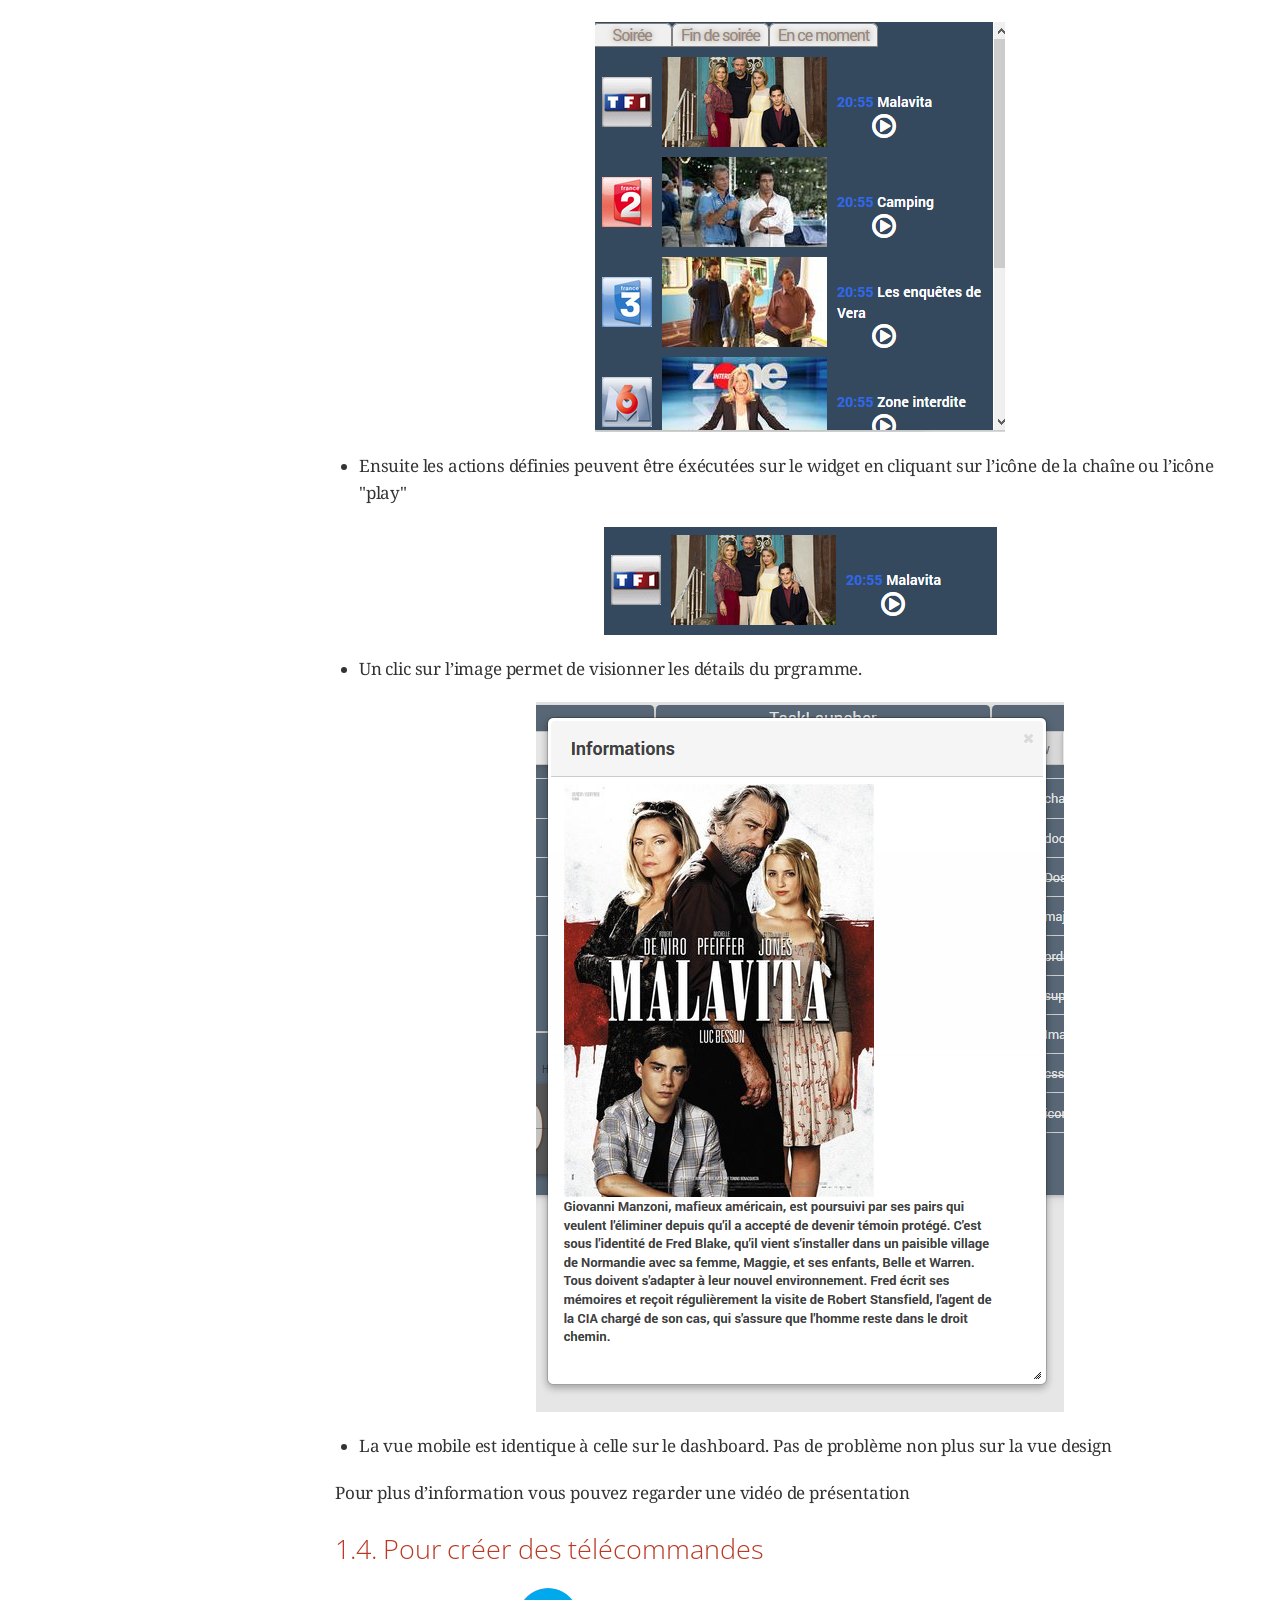
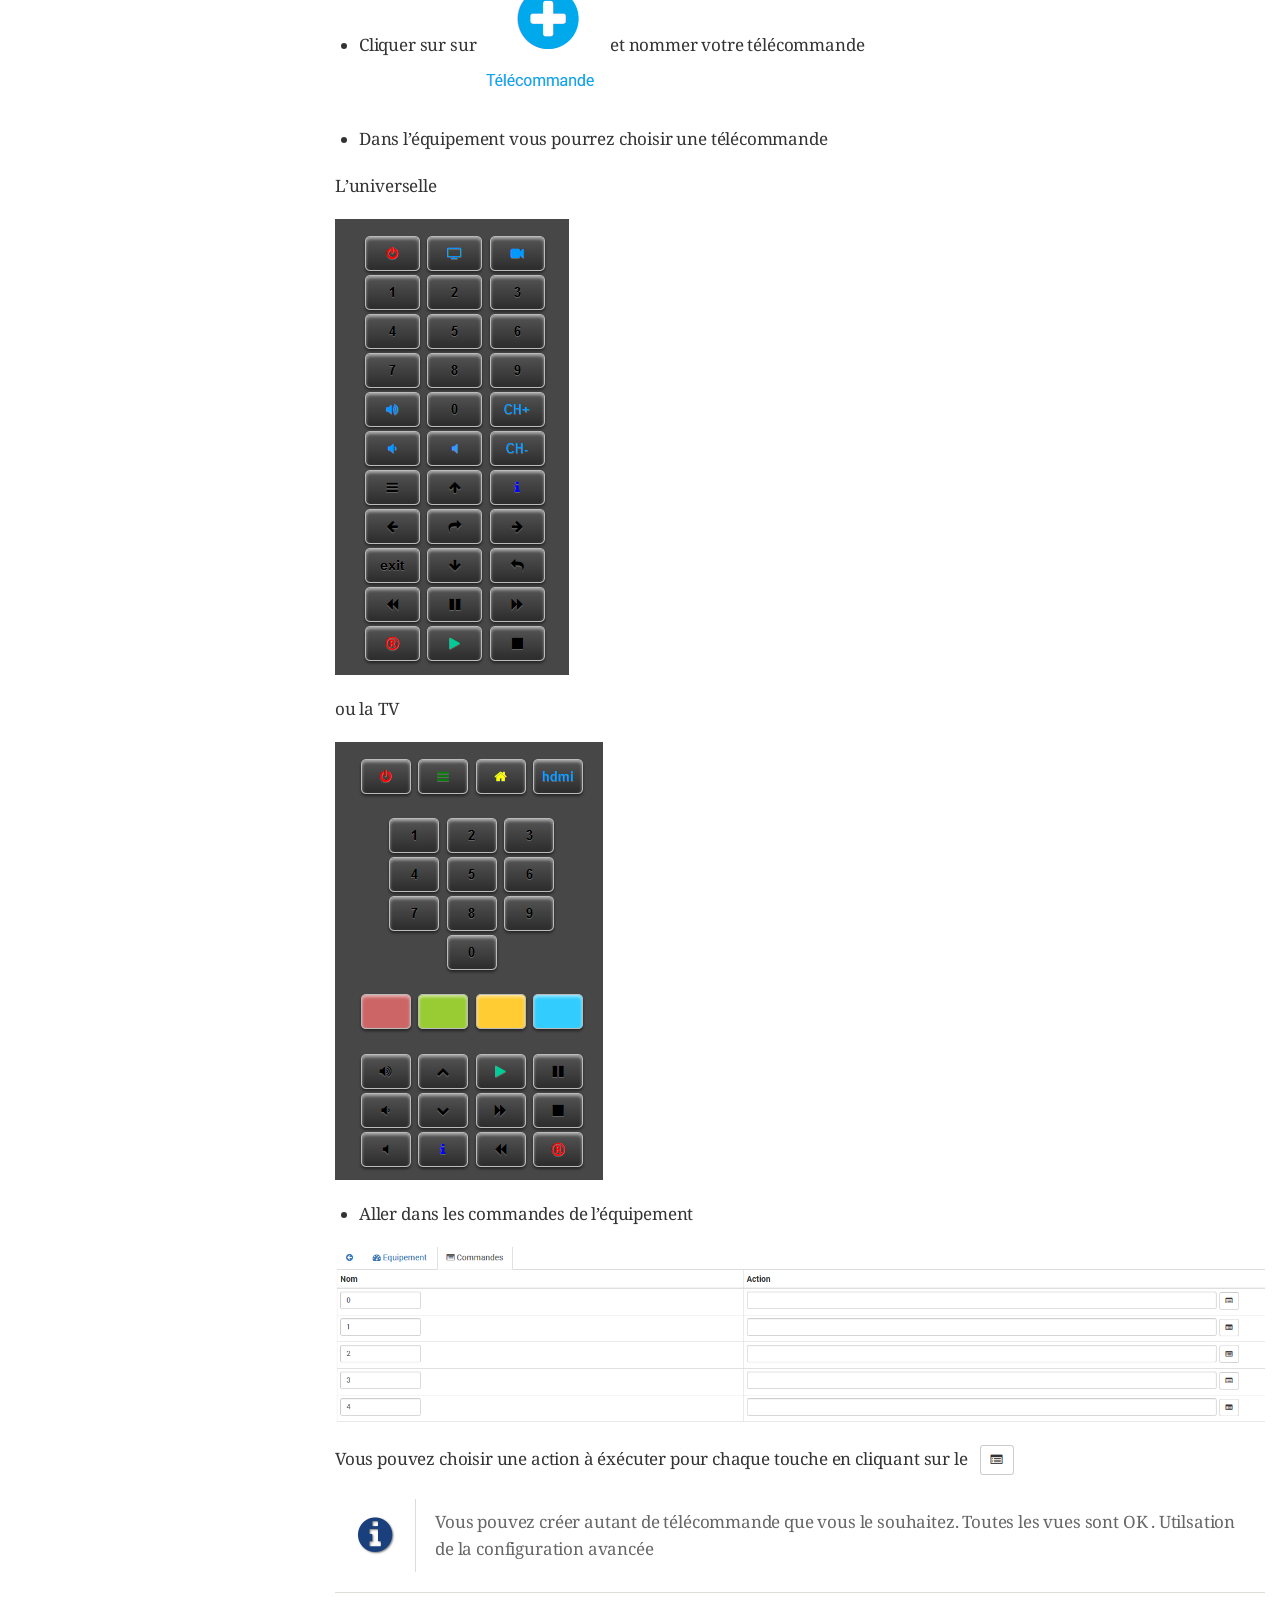
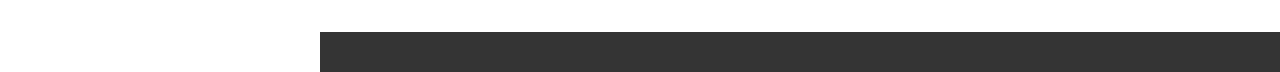
==== commit 7199f74c: "[ROBOT] Action all" ====
--- a/doc/de_DE/index.html
+++ b/doc/de_DE/index.html
@@ -419,6 +419,8 @@
 <ul class="sectlevel2">
 <li><a href="#_präsentation">1.1. Präsentation</a></li>
 <li><a href="#_installation_konfiguration">1.2. Installation/Konfiguration</a></li>
+<li><a href="#_pour_créer_des_chaînes">1.3. Pour créer des chaînes</a></li>
+<li><a href="#_pour_créer_des_télécommandes">1.4. Pour créer des télécommandes</a></li>
 </ul>
 </li>
 </ul>
@@ -443,28 +445,25 @@
 <div class="ulist">
 <ul>
 <li>
-<p><a href="https://www.youtube.com/watch?v=UTECRBGEUtI">Voir la vidéo</a></p>
-</li>
-<li>
 <p>Télécharger le Plugin Telejee sur le market.</p>
 </li>
 </ul>
 </div>
 <div class="imageblock" style="text-align: center">
 <div class="content">
-<img src="../images/Telejee_icon.png" alt="Telejee icon">
-</div>
-</div>
-<div class="ulist">
-<ul>
-<li>
-<p>Activer le.Puis choissisez votre bouquet et le type d&#8217;icônes</p>
-</li>
-</ul>
-</div>
-<div class="imageblock" style="text-align: center">
-<div class="content">
-<img src="../images/telejee1.png" alt="telejee1">
+<img src="../images/telejee_icon.png" alt="telejee icon">
+</div>
+</div>
+<div class="ulist">
+<ul>
+<li>
+<p>Activer le.Puis choissisez votre bouquet et le type d&#8217;icônes et fuseau horaire si besoin</p>
+</li>
+</ul>
+</div>
+<div class="imageblock" style="text-align: center">
+<div class="content">
+<img src="../images/tel0.png" alt="tel0">
 </div>
 </div>
 <div class="ulist">
@@ -479,22 +478,50 @@
 <img src="../images/telejee3.png" alt="telejee3">
 </div>
 </div>
-<div class="ulist">
-<ul>
-<li>
-<p>Cliquer sur "charger le plugin". Cela créer un seul équipement et c&#8217;est celui-ci que vous devez configurer pour que le widget soit visible sur le dashboard.</p>
-</li>
-</ul>
-</div>
-<div class="imageblock" style="text-align: center">
-<div class="content">
-<img src="../images/telejee4.png" alt="telejee4">
-</div>
-</div>
-<div class="ulist">
-<ul>
-<li>
-<p>Ensuite ajouter les chaînes que vous souhaitez en cliquant sur "ajouter des chaînes".Faites une par une si vous voulez un ordre précis.</p>
+</div>
+<div class="sect2">
+<h3 id="_pour_créer_des_chaînes">1.3. Pour créer des chaînes</h3>
+<div class="admonitionblock important">
+<table>
+<tr>
+<td class="icon">
+<i class="fa icon-important" title="Important"></i>
+</td>
+<td class="content">
+*Il faut impérativement Cliquer sur "Activer les chaines" avant d&#8217;ajouter des chaînes. Cela créer un seul équipement et c&#8217;est celui-ci que vous devez configurer pour que le widget soit visible sur le dashboard.
+</td>
+</tr>
+</table>
+</div>
+<div class="imageblock" style="text-align: center">
+<div class="content">
+<img src="../images/tel01.png" alt="tel01">
+</div>
+</div>
+<div class="ulist">
+<ul>
+<li>
+<p>Une icone de réglage est apparue <span class="image"><img src="../images/reglage.png" alt="reglage"></span> En cliquant dessus vous vous retrouver sur la configuration de l&#8217;équipement. C&#8217;est ici que vous configurez l&#8217;objet pour voir le widget</p>
+</li>
+</ul>
+</div>
+<div class="imageblock" style="text-align: center">
+<div class="content">
+<img src="../images/tel2.png" alt="tel2">
+</div>
+</div>
+<div class="paragraph">
+<p>En cliquant sur l&#8217;onglet Commandes , vous pouvez définir la taille du widget et recharger les icônes si vous changez de pack</p>
+</div>
+<div class="imageblock" style="text-align: center">
+<div class="content">
+<img src="../images/tel3.png" alt="tel3">
+</div>
+</div>
+<div class="ulist">
+<ul>
+<li>
+<p>Ensuite ajouter les chaînes que vous souhaitez en cliquant sur  <span class="image"><img src="../images/tel4.png" alt="tel4"></span> .Faites une par une si vous voulez un ordre précis.</p>
 </li>
 </ul>
 </div>
@@ -503,8 +530,46 @@
 <img src="../images/telejee2.png" alt="telejee2">
 </div>
 </div>
-<div class="ulist">
-<ul>
+<div class="paragraph">
+<p>Pour avoir quelque chose du style</p>
+</div>
+<div class="imageblock" style="text-align: center">
+<div class="content">
+<img src="../images/tel5.png" alt="tel5">
+</div>
+</div>
+<div class="ulist">
+<ul>
+<li>
+<p>Vous pouvez  définir des actions qui se déclencheront lorsqu&#8217;un clic est effectué sur un logo de chaine OU sur la petite icône "play".</p>
+</li>
+<li>
+<p>Pour cela cliquer  sur une icône de chaîne dans les commandes</p>
+</li>
+</ul>
+</div>
+<div class="imageblock" style="text-align: center">
+<div class="content">
+<img src="../images/telejee5.png" alt="telejee5">
+</div>
+</div>
+<div class="admonitionblock note">
+<table>
+<tr>
+<td class="icon">
+<i class="fa icon-note" title="Note"></i>
+</td>
+<td class="content">
+Pour les scénarios , commencer juste à écrire "scénario" dans la zone d&#8217;action
+</td>
+</tr>
+</table>
+</div>
+<div class="ulist">
+<ul>
+<li>
+<p>Vous pouvez ajouter autant d&#8217;actions que vous le souhaitez</p>
+</li>
 <li>
 <p>Ensuite vous devriez avoir un widget dans ce style sur le dashboard.Vous pouvez ajouter autant d&#8217;actions que vous voulez et gérer les scénarios.</p>
 </li>
@@ -518,21 +583,6 @@
 <div class="ulist">
 <ul>
 <li>
-<p>Ensuite vous pouvez  définir des actions qui se déclencheront lorsqu&#8217;un clic est effectué sur un logo de chaine OU sur la petite icône "play".</p>
-</li>
-<li>
-<p>Pour cela cliquer  sur <strong>ajouter Action</strong>+</p>
-</li>
-</ul>
-</div>
-<div class="imageblock" style="text-align: center">
-<div class="content">
-<img src="../images/telejee5.png" alt="telejee5">
-</div>
-</div>
-<div class="ulist">
-<ul>
-<li>
 <p>Ensuite les actions définies peuvent être éxécutées sur le widget en cliquant sur l&#8217;icône de la chaîne ou l&#8217;icône "play"</p>
 </li>
 </ul>
@@ -564,12 +614,56 @@
 <div class="paragraph">
 <p>Pour plus d&#8217;information vous pouvez regarder une vidéo de présentation</p>
 </div>
-<div class="ulist">
-<ul>
-<li>
-<p><a href="https://www.youtube.com/watch?v=UTECRBGEUtI">Voir la vidéo</a></p>
-</li>
-</ul>
+</div>
+<div class="sect2">
+<h3 id="_pour_créer_des_télécommandes">1.4. Pour créer des télécommandes</h3>
+<div class="ulist">
+<ul>
+<li>
+<p>Cliquer sur sur  <span class="image"><img src="../images/tel11.png" alt="tel11"></span> et nommer votre télécommande</p>
+</li>
+<li>
+<p>Dans l&#8217;équipement vous pourrez choisir une télécommande</p>
+</li>
+</ul>
+</div>
+<div class="paragraph">
+<p>L&#8217;universelle</p>
+</div>
+<div class="paragraph">
+<p><span class="image"><img src="../images/tel12.png" alt="tel12"></span></p>
+</div>
+<div class="paragraph">
+<p>ou la TV</p>
+</div>
+<div class="paragraph">
+<p><span class="image"><img src="../images/tel14.png" alt="tel14"></span></p>
+</div>
+<div class="ulist">
+<ul>
+<li>
+<p>Aller dans les commandes de l&#8217;équipement</p>
+</li>
+</ul>
+</div>
+<div class="paragraph">
+<p><span class="image"><img src="../images/tel9.png" alt="tel9"></span></p>
+</div>
+<div class="paragraph">
+<p>Vous pouvez choisir une action à éxécuter pour chaque touche en cliquant sur le  <span class="image"><img src="../images/tel15.png" alt="tel15"></span></p>
+</div>
+<div class="admonitionblock note">
+<table>
+<tr>
+<td class="icon">
+<i class="fa icon-note" title="Note"></i>
+</td>
+<td class="content">
+Vous pouvez créer autant de télécommande que vous le souhaitez.
+Toutes les vues sont OK . Utilsation de la configuration avancée
+</td>
+</tr>
+</table>
 </div>
 <hr>
 </div>
